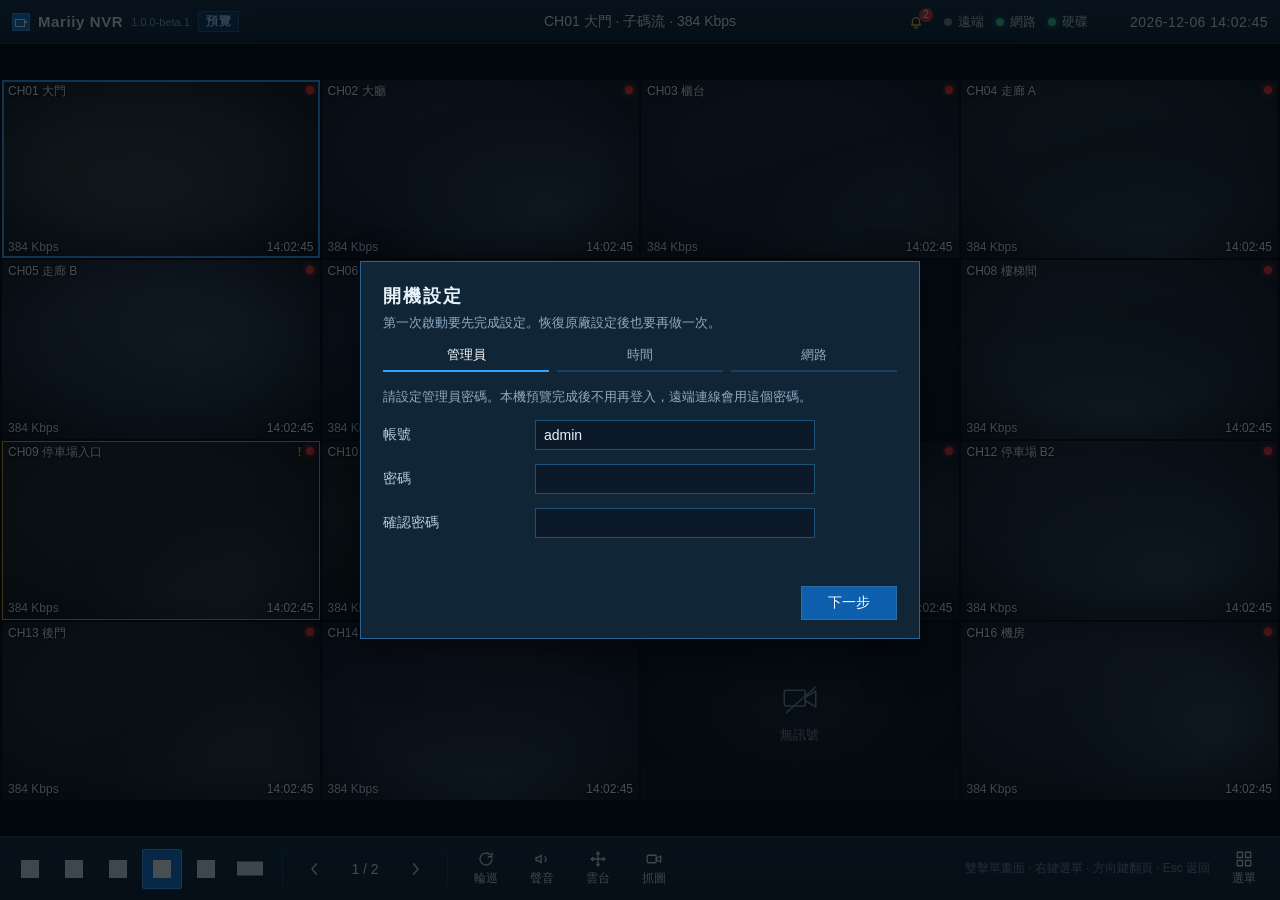
==== web/index.html @ af88f84b "Release 1.0.0-beta.1 web UI preview for mariiy_nvr_os. Co-authored-by: Cursor <cursoragent@cursor.co" ====
<!DOCTYPE html>
<html lang="zh-Hant">
<head>
  <meta charset="UTF-8">
  <meta name="viewport" content="width=device-width, initial-scale=1">
  <title>Mariiy NVR</title>
  <link rel="stylesheet" href="styles.css">
</head>
<body>
  <div class="app">
    <header class="topbar">
      <div class="brand">
        <span class="mark" aria-hidden="true"></span>
        <span id="deviceName">Mariiy NVR</span>
        <span class="version" id="versionLabel">1.0.0-beta.1</span>
        <em id="screenName">預覽</em>
      </div>
      <div class="current" id="current"></div>
      <div class="status">
        <button type="button" class="status-btn" id="alarmBtn" title="跳至警報通道">
          <svg viewBox="0 0 24 24" aria-hidden="true"><path d="M6 16h12l-1.2-2V11a4.8 4.8 0 0 0-9.6 0v3L6 16z"/><path d="M10 18a2 2 0 0 0 4 0"/></svg>
          <span class="badge" id="alarmCount">0</span>
        </button>
        <button type="button" class="pill" id="remotePill" title="遠端設定">
          <i class="dot ok" id="remoteDot"></i>遠端
        </button>
        <span class="pill"><i class="dot ok"></i>網路</span>
        <button type="button" class="pill" id="diskPill" title="錄影碟">
          <i class="dot ok" id="diskDot"></i>硬碟
        </button>
        <time class="clock" id="clock"></time>
      </div>
    </header>

    <div class="stage">
      <div class="wall" id="wall" data-layout="16"></div>
      <section class="page hidden" id="page"></section>
      <aside class="ptz hidden" id="ptz" aria-label="雲台">
        <div>
          <h2>雲台</h2>
          <div class="sub" id="ptzTitle"></div>
        </div>
        <div class="dpad">
          <button type="button" class="pad up" data-ptz="向上" aria-label="向上">↑</button>
          <button type="button" class="pad left" data-ptz="向左" aria-label="向左">←</button>
          <button type="button" class="pad home" data-ptz="復位">復位</button>
          <button type="button" class="pad right" data-ptz="向右" aria-label="向右">→</button>
          <button type="button" class="pad down" data-ptz="向下" aria-label="向下">↓</button>
        </div>
        <div class="label">變倍</div>
        <div class="row">
          <button type="button" class="pad grow" data-ptz="變倍縮小">−</button>
          <button type="button" class="pad grow" data-ptz="變倍放大">+</button>
        </div>
        <div class="label">聚焦</div>
        <div class="row">
          <button type="button" class="pad grow" data-ptz="聚焦近">近</button>
          <button type="button" class="pad grow" data-ptz="聚焦遠">遠</button>
        </div>
        <div class="label">預置點</div>
        <div class="presets" id="presets"></div>
        <button type="button" class="pad close-ptz" id="ptzClose">關閉</button>
      </aside>
    </div>

    <footer class="toolbar">
      <div class="bar-slot" id="liveTools">
      <div class="group" id="splits" role="group" aria-label="分割"></div>
      <i class="sep"></i>
      <div class="group">
        <button type="button" class="tool icon-only" id="prevBtn" aria-label="上一頁">
          <svg viewBox="0 0 24 24" aria-hidden="true"><path d="M14 5 L8 12 L14 19"/></svg>
        </button>
        <span class="page-label" id="pageLabel">1 / 2</span>
        <button type="button" class="tool icon-only" id="nextBtn" aria-label="下一頁">
          <svg viewBox="0 0 24 24" aria-hidden="true"><path d="M10 5 L16 12 L10 19"/></svg>
        </button>
      </div>
      <i class="sep"></i>
      <div class="group">
        <button type="button" class="tool stack" id="tourBtn">
          <svg viewBox="0 0 24 24" aria-hidden="true"><path d="M20 12a8 8 0 1 1-2.3-5.6"/><path d="M20 4v5h-5"/></svg>
          <span>輪巡</span>
        </button>
        <button type="button" class="tool stack" id="audioBtn">
          <svg viewBox="0 0 24 24" aria-hidden="true"><path d="M4 10h3l4-3v10l-4-3H4z"/><path d="M16 9a4 4 0 0 1 0 6"/></svg>
          <span>聲音</span>
        </button>
        <button type="button" class="tool stack" id="ptzBtn">
          <svg viewBox="0 0 24 24" aria-hidden="true"><path d="M12 3v18M3 12h18"/><path d="M12 3l-2 2.2M12 3l2 2.2M12 21l-2-2.2M12 21l2-2.2M3 12l2.2-2M3 12l2.2 2M21 12l-2.2-2M21 12l-2.2 2"/></svg>
          <span>雲台</span>
        </button>
        <button type="button" class="tool stack" id="shotBtn">
          <svg viewBox="0 0 24 24" aria-hidden="true"><rect x="3" y="7" width="12" height="10" rx="1.4"/><path d="M15 11l6-3v8l-6-3z"/></svg>
          <span>抓圖</span>
        </button>
      </div>
      <div class="hint">雙擊單畫面 · 右鍵選單 · 方向鍵翻頁 · Esc 返回</div>
      </div>
      <div class="bar-slot hidden" id="pageTools">
        <button type="button" class="tool back-live" id="backLive">返回預覽</button>
        <div class="hint" id="pageHint"></div>
      </div>
      <button type="button" class="tool stack" id="menuBtn">
        <svg viewBox="0 0 24 24" aria-hidden="true"><rect x="3" y="3" width="7" height="7"/><rect x="14" y="3" width="7" height="7"/><rect x="3" y="14" width="7" height="7"/><rect x="14" y="14" width="7" height="7"/></svg>
        <span>選單</span>
      </button>
    </footer>
  </div>

  <div class="overlay hidden" id="menu">
    <div class="menu-card">
      <div class="menu-title">主選單</div>
      <div class="menu-grid">
        <button type="button" class="menu-item on" id="goLive">
          <svg viewBox="0 0 24 24" aria-hidden="true"><rect x="3" y="3" width="8" height="8"/><rect x="13" y="3" width="8" height="8"/><rect x="3" y="13" width="8" height="8"/><rect x="13" y="13" width="8" height="8"/></svg>
          預覽
        </button>
        <button type="button" class="menu-item" id="goPlayback">
          <svg viewBox="0 0 24 24" aria-hidden="true"><path d="M8 5v14l12-7z"/></svg>
          回放
        </button>
        <button type="button" class="menu-item" id="goPictures">
          <svg viewBox="0 0 24 24" aria-hidden="true"><rect x="3" y="5" width="18" height="14" rx="1.5"/><path d="M3 16l5-4 4 3 3-2 6 4"/></svg>
          圖片
        </button>
        <button type="button" class="menu-item" id="goSettings">
          <svg viewBox="0 0 24 24" aria-hidden="true"><circle cx="12" cy="12" r="3"/><path d="M12 3v2.2M12 18.8V21M3 12h2.2M18.8 12H21M5.6 5.6l1.6 1.6M16.8 16.8l1.6 1.6M18.4 5.6l-1.6 1.6M7.2 16.8l-1.6 1.6"/></svg>
          設定
        </button>
        <button type="button" class="menu-item" id="goPower">
          <svg viewBox="0 0 24 24" aria-hidden="true"><path d="M12 3v8"/><path d="M7 6.2a8 8 0 1 0 10 0"/></svg>
          關機
        </button>
      </div>
    </div>
  </div>

  <div class="overlay hidden" id="confirm">
    <div class="dialog" role="alertdialog" aria-labelledby="confirmTitle">
      <h2 id="confirmTitle">關閉主機</h2>
      <p id="confirmText">確定要關閉 Mariiy NVR？</p>
      <div class="dialog-actions">
        <button type="button" class="primary" id="confirmOk">確定</button>
        <button type="button" class="ghost" id="confirmCancel">取消</button>
      </div>
    </div>
  </div>

  <div class="overlay hidden" id="viewer">
    <div class="viewer-card">
      <div class="viewer-frame" id="viewerFrame"></div>
      <div class="viewer-meta" id="viewerMeta"></div>
      <div class="dialog-actions">
        <button type="button" class="ghost" id="viewerDelete">刪除</button>
        <button type="button" class="primary" id="viewerClose">關閉</button>
      </div>
    </div>
  </div>

  <div class="overlay wizard hidden" id="wizard"></div>
  <div class="overlay lock hidden" id="lock"></div>
  <div class="overlay firmware hidden" id="firmware">
    <div class="dialog" role="status">
      <h2>更新韌體</h2>
      <p id="firmwareText">正在寫入 mariiy_nvr_os</p>
      <div class="meter"><i id="firmwareBar"></i></div>
    </div>
  </div>

  <div class="toast" id="toast" role="status"></div>
  <script src="qrcode.js"></script>
  <script src="app.js"></script>
</body>
</html>
---- web/styles.css ----
:root {
  color-scheme: dark;
  --bg: #071018;
  --bar: #0d1c2c;
  --line: #16344d;
  --text: #e7f2fb;
  --muted: #8eabc2;
  --accent: #0d74d4;
  --accent-2: #2ea2ff;
  --tile: #000;
  --alarm: #ffb020;
  --rec: #ff3030;
  font-family: "Microsoft JhengHei", "Noto Sans CJK TC", "Noto Sans TC", "PingFang TC", "WenQuanYi Micro Hei", sans-serif;
}

* { box-sizing: border-box; }

html, body {
  margin: 0;
  height: 100%;
  overflow: hidden;
  background: var(--bg);
  color: var(--text);
  user-select: none;
}

button {
  font-family: inherit;
  color: inherit;
  cursor: pointer;
}

button:disabled {
  cursor: default;
  opacity: 0.38;
}

.app {
  height: 100%;
  display: flex;
  flex-direction: column;
  animation: fade 0.25s ease;
}

@keyframes fade {
  from { opacity: 0; }
}

.topbar {
  height: 44px;
  flex: none;
  display: flex;
  align-items: center;
  justify-content: space-between;
  gap: 16px;
  padding: 0 12px;
  background: linear-gradient(#12283c, var(--bar));
  border-bottom: 1px solid var(--line);
  position: relative;
}

.brand {
  display: flex;
  align-items: center;
  gap: 8px;
  font-size: 15px;
  font-weight: 700;
  letter-spacing: 0.04em;
  z-index: 1;
}

.brand em {
  font-style: normal;
  font-weight: 600;
  font-size: 12px;
  color: #b7deff;
  border: 1px solid #1d5f93;
  background: #0c3358;
  padding: 1px 7px;
}

.brand .version {
  font-size: 11px;
  font-weight: 400;
  letter-spacing: 0;
  color: #8eabc2;
}

.mark {
  width: 18px;
  height: 18px;
  background: var(--accent);
  position: relative;
  box-shadow: inset 0 0 0 1px rgba(255, 255, 255, 0.2);
}

.mark::before {
  content: "";
  position: absolute;
  left: 3px;
  top: 6px;
  width: 8px;
  height: 6px;
  border: 1.5px solid #fff;
}

.mark::after {
  content: "";
  position: absolute;
  right: 2px;
  top: 7px;
  border-left: 4px solid #fff;
  border-top: 2.5px solid transparent;
  border-bottom: 2.5px solid transparent;
}

.current {
  position: absolute;
  left: 50%;
  transform: translateX(-50%);
  font-size: 14px;
  white-space: nowrap;
  color: #f3f9ff;
  text-shadow: 0 1px 2px rgba(0, 0, 0, 0.45);
}

.status {
  display: flex;
  align-items: center;
  gap: 12px;
  z-index: 1;
}

.status-btn {
  position: relative;
  width: 32px;
  height: 32px;
  display: grid;
  place-items: center;
  background: transparent;
  border: 1px solid transparent;
  color: var(--muted);
}

.status-btn svg,
.tool svg,
.menu-item svg {
  width: 18px;
  height: 18px;
  fill: none;
  stroke: currentColor;
  stroke-width: 1.7;
  stroke-linejoin: round;
  stroke-linecap: round;
}

.menu-item svg { width: 28px; height: 28px; }

.status-btn.live {
  color: var(--alarm);
  animation: blink 1.1s steps(1) infinite;
}

@keyframes blink {
  50% { opacity: 0.25; }
}

.badge {
  position: absolute;
  top: 1px;
  right: -2px;
  min-width: 14px;
  height: 14px;
  padding: 0 3px;
  border-radius: 8px;
  background: #d23b2f;
  color: #fff;
  font-size: 10px;
  line-height: 14px;
  text-align: center;
}

.badge.empty { display: none; }

.pill {
  display: inline-flex;
  align-items: center;
  gap: 6px;
  color: #c5d9ea;
  font-size: 13px;
}

button.pill {
  background: transparent;
  border: 0;
  padding: 0;
}

button.pill:hover { color: #fff; }

.dot {
  width: 8px;
  height: 8px;
  border-radius: 50%;
  background: #6d8294;
}

.dot.ok {
  background: #35d08a;
  box-shadow: 0 0 6px rgba(53, 208, 138, 0.7);
}

.clock {
  font-variant-numeric: tabular-nums;
  font-size: 14px;
  letter-spacing: 0.03em;
  min-width: 168px;
  text-align: right;
}

.stage {
  flex: 1;
  min-height: 0;
  display: flex;
  background: #000;
}

.wall {
  flex: 1;
  min-width: 0;
  min-height: 0;
  display: grid;
  gap: 2px;
  padding: 2px;
  background: #000;
  place-content: center;
}

.tile {
  position: relative;
  width: 100%;
  height: 100%;
  min-width: 0;
  min-height: 0;
  overflow: hidden;
  background: #05080c;
  cursor: pointer;
}

.tile.empty { cursor: default; }

.tile.selected { z-index: 1; }

.tile.alarm::after,
.tile.selected::after {
  content: "";
  position: absolute;
  inset: 0;
  z-index: 4;
  pointer-events: none;
}

.tile.alarm::after { box-shadow: inset 0 0 0 1px #e0a030; }
.tile.selected::after { box-shadow: inset 0 0 0 2px var(--accent-2); }
.tile.alarm.selected::after {
  box-shadow: inset 0 0 0 2px var(--accent-2), inset 0 0 0 4px rgba(224, 160, 48, 0.95);
}

.scene {
  position: absolute;
  inset: 0;
  background:
    radial-gradient(ellipse at var(--px) var(--py), rgba(150, 186, 210, 0.2), transparent 46%),
    linear-gradient(165deg, var(--sky), #0c141c 58%, var(--ground));
  background-size: 160% 160%;
  animation: drift 18s ease-in-out infinite;
}

.scene::after {
  content: "";
  position: absolute;
  inset: 0;
  background: radial-gradient(ellipse at center, transparent 50%, rgba(0, 0, 0, 0.55) 100%);
}

@keyframes drift {
  0%, 100% { background-position: 30% 40%; }
  50% { background-position: 70% 55%; }
}

.sim-tag {
  position: absolute;
  left: 50%;
  top: 46%;
  transform: translate(-50%, -50%);
  color: rgba(255, 255, 255, 0.42);
  font-size: 20px;
  letter-spacing: 0.24em;
}

.tile.ir .scene,
.player.ir,
.thumb.ir,
.viewer-frame.ir {
  filter: grayscale(0.35) sepia(0.55) hue-rotate(58deg) saturate(0.65) brightness(0.86);
}

.placeholder {
  position: absolute;
  inset: 0;
  display: flex;
  flex-direction: column;
  align-items: center;
  justify-content: center;
  gap: 6px;
  color: #7f93a6;
  background:
    radial-gradient(ellipse at center, #121a22 0%, #070b10 72%);
  font-size: 13px;
}

.placeholder svg {
  width: 42px;
  height: 42px;
  stroke: currentColor;
  fill: none;
  stroke-width: 1.7;
}

.osd-name,
.osd-rate,
.osd-time,
.osd-alarm,
.speaker {
  position: absolute;
  z-index: 5;
  color: #fff;
  font-size: 12px;
  line-height: 1.2;
  text-shadow: 0 1px 2px #000, 0 0 4px #000;
  pointer-events: none;
}

.osd-name {
  left: 6px;
  top: 4px;
  max-width: calc(100% - 28px);
  overflow: hidden;
  text-overflow: ellipsis;
  white-space: nowrap;
}

.osd-alarm {
  top: 4px;
  right: 18px;
  color: var(--alarm);
  font-weight: 800;
}

.osd-rec {
  position: absolute;
  z-index: 5;
  right: 6px;
  top: 6px;
  width: 8px;
  height: 8px;
  border-radius: 50%;
  background: var(--rec);
  box-shadow: 0 0 6px var(--rec);
}

.osd-rate { left: 6px; bottom: 4px; color: #d5e8f6; }
.osd-time { right: 6px; bottom: 4px; font-variant-numeric: tabular-nums; }

.speaker {
  left: 6px;
  bottom: 22px;
  width: 14px;
  height: 14px;
}

.speaker svg {
  width: 14px;
  height: 14px;
  fill: none;
  stroke: #fff;
  stroke-width: 1.8;
}

.wall[data-layout="25"] .osd-rate,
.wall[data-layout="32"] .osd-rate,
.wall[data-layout="25"] .osd-time,
.wall[data-layout="32"] .osd-time,
.wall[data-layout="25"] .speaker,
.wall[data-layout="32"] .speaker { display: none; }

.wall[data-layout="32"] .osd-name,
.wall[data-layout="25"] .osd-name { font-size: 11px; }

.wall[data-layout="32"] .placeholder,
.wall[data-layout="25"] .placeholder { font-size: 12px; gap: 2px; }

.wall[data-layout="32"] .placeholder svg,
.wall[data-layout="25"] .placeholder svg { width: 26px; height: 26px; }

.ptz {
  width: 228px;
  flex: none;
  display: flex;
  flex-direction: column;
  gap: 8px;
  padding: 12px;
  background: #0c1a28;
  border-left: 1px solid var(--line);
}

.ptz h2 { margin: 0; font-size: 15px; }
.ptz .sub { margin-top: 3px; color: var(--muted); font-size: 12px; }
.ptz .label { color: var(--muted); font-size: 12px; }

.dpad {
  display: grid;
  grid-template-columns: repeat(3, 42px);
  grid-template-rows: repeat(3, 36px);
  gap: 4px;
  justify-content: center;
  margin: 4px 0;
}

.dpad .up { grid-area: 1 / 2; }
.dpad .left { grid-area: 2 / 1; }
.dpad .home { grid-area: 2 / 2; font-size: 12px; }
.dpad .right { grid-area: 2 / 3; }
.dpad .down { grid-area: 3 / 2; }

.pad {
  border: 1px solid #1e5278;
  background: #10283c;
  color: #e7f3fc;
  border-radius: 2px;
  font-size: 16px;
}

.pad:hover { background: #0e6ec8; }

.row { display: flex; gap: 6px; }
.pad.grow { flex: 1; height: 34px; }
.presets { display: grid; grid-template-columns: repeat(4, 1fr); gap: 6px; }
.presets .pad { height: 32px; font-size: 13px; }
.close-ptz { margin-top: 8px; width: 100%; height: 34px; }

.toolbar {
  height: 64px;
  flex: none;
  display: flex;
  align-items: center;
  gap: 8px;
  padding: 0 10px;
  background: linear-gradient(#10263a, #0c1a28);
  border-top: 1px solid var(--line);
  box-shadow: inset 0 1px 0 rgba(255, 255, 255, 0.04);
}

.group { display: flex; align-items: center; gap: 4px; }

.sep {
  width: 1px;
  height: 32px;
  background: #1e3d56;
  margin: 0 4px;
}

.tool {
  display: inline-flex;
  align-items: center;
  justify-content: center;
  gap: 4px;
  height: 40px;
  min-width: 40px;
  padding: 0 6px;
  color: #d5e6f3;
  background: transparent;
  border: 1px solid transparent;
  border-radius: 2px;
  font-size: 12px;
}

.tool.stack {
  flex-direction: column;
  width: 52px;
  height: 50px;
  gap: 2px;
}

.tool.icon-only { width: 36px; }

.tool:hover:not(:disabled) { background: #16344c; }

.tool.active {
  color: #fff;
  background: var(--accent);
  border-color: #49a8ef;
}

.tool svg { width: 18px; height: 18px; }

.split-icon { width: 18px; height: 18px; display: block; }
.split-icon.wide { width: 28px; height: 15px; }
.split-icon rect { fill: currentColor; }

.page-label {
  min-width: 52px;
  text-align: center;
  font-variant-numeric: tabular-nums;
  font-size: 14px;
}

.hint {
  margin-left: auto;
  color: #6e8aa3;
  font-size: 12px;
  white-space: nowrap;
}

.overlay {
  position: fixed;
  inset: 0;
  z-index: 30;
  background: rgba(4, 10, 16, 0.72);
  display: flex;
  align-items: center;
  justify-content: center;
}

.wizard { z-index: 35; }
.firmware { z-index: 40; }
.lock { z-index: 50; }

.hidden { display: none !important; }

.menu-card { text-align: center; }

.menu-title {
  margin-bottom: 18px;
  letter-spacing: 0.28em;
  color: #d7ebf8;
}

.menu-grid { display: flex; gap: 18px; }

.menu-item {
  position: static;
  flex: none;
  width: 112px;
  height: 124px;
  display: flex;
  flex-direction: column;
  align-items: center;
  justify-content: center;
  gap: 10px;
  background: #10283d;
  border: 1px solid #1d5684;
  color: #e7f3fc;
  font-size: 16px;
  transform: none;
}

.menu-item:hover { background: #16466e; }
.menu-item.on { background: #0d6ec4; border-color: #62b6ff; }

.dialog {
  width: min(440px, calc(100vw - 32px));
  padding: 22px 22px 18px;
  background: #102536;
  border: 1px solid #2a6494;
  box-shadow: 0 16px 40px rgba(0, 0, 0, 0.45);
}

.dialog h2 { margin: 0 0 8px; font-size: 18px; }
.dialog p { margin: 0 0 18px; color: #c5d8e8; }

.dialog-actions { display: flex; justify-content: flex-end; gap: 8px; }

.dialog .primary,
.dialog .ghost {
  min-width: 88px;
  height: 34px;
  border: 1px solid #2c6ea3;
  font-size: 14px;
}

.dialog .primary { background: #0e5fae; color: #fff; }
.dialog .ghost { background: transparent; color: #d5e6f5; }

.context {
  position: fixed;
  z-index: 25;
  min-width: 148px;
  padding: 4px;
  background: #102536;
  border: 1px solid #2a5d86;
  box-shadow: 0 10px 28px rgba(0, 0, 0, 0.5);
}

.context button {
  display: block;
  width: 100%;
  text-align: left;
  background: transparent;
  border: 0;
  color: #e7f3fc;
  font-size: 13px;
  padding: 7px 10px;
}

.context button:hover:not(:disabled) { background: #0e6ec8; }

.toast {
  position: fixed;
  left: 50%;
  top: 56px;
  transform: translateX(-50%);
  z-index: 40;
  padding: 8px 14px;
  background: rgba(8, 24, 40, 0.94);
  border: 1px solid #2a6494;
  color: #fff;
  font-size: 13px;
  opacity: 0;
  pointer-events: none;
  transition: opacity 0.2s;
}

.toast.show { opacity: 1; }

.bar-slot {
  display: flex;
  align-items: center;
  gap: 8px;
  flex: 1;
  min-width: 0;
}

.back-live {
  width: auto;
  padding: 0 12px;
  font-size: 13px;
}

.page {
  flex: 1;
  min-width: 0;
  min-height: 0;
  display: flex;
  background: #071018;
}

.play,
.settings {
  flex: 1;
  min-width: 0;
  min-height: 0;
  display: flex;
}

.ch-list,
.side-nav {
  width: 220px;
  flex: none;
  overflow: auto;
  background: #0c1a28;
  border-right: 1px solid var(--line);
}

.pane-title,
.side-nav .nav-label {
  padding: 12px 14px 8px;
  color: var(--muted);
  font-size: 12px;
}

.ch-item,
.side-nav button {
  display: flex;
  align-items: center;
  gap: 8px;
  width: 100%;
  padding: 8px 14px;
  background: transparent;
  border: 0;
  color: #d7e7f5;
  text-align: left;
  font-size: 13px;
}

.ch-item.off { color: #70889c; }
.ch-item.active,
.side-nav button.active { background: #0e5fae; color: #fff; }
.ch-item:hover,
.side-nav button:hover { background: #16344c; }
.ch-item.active:hover,
.side-nav button.active:hover { background: #0e5fae; }
.side-nav button { padding-left: 22px; }
.side-nav .nav-label { cursor: default; letter-spacing: 0.12em; }

.rec-dot {
  width: 8px;
  height: 8px;
  border-radius: 50%;
  background: var(--rec);
  flex: none;
}

.rec-dot.idle { background: #3d5164; }

.play-main {
  flex: 1;
  min-width: 0;
  display: flex;
  flex-direction: column;
}

.player-wrap {
  flex: 1;
  min-height: 0;
  display: flex;
  align-items: center;
  justify-content: center;
  background: #000;
  container-type: size;
}

.player,
.viewer-frame,
.thumb {
  position: relative;
  background:
    radial-gradient(ellipse at 40% 40%, rgba(150, 186, 210, 0.2), transparent 46%),
    linear-gradient(165deg, var(--sky, #1a2a36), #0c141c 58%, var(--ground, #101610));
  overflow: hidden;
}

.player {
  width: min(100cqw, calc(100cqh * 16 / 9));
  aspect-ratio: 16 / 9;
}

.player-empty {
  position: absolute;
  inset: 0;
  display: grid;
  place-items: center;
  color: #8ea6ba;
  background: #070b10;
}

.timeline {
  flex: none;
  height: 108px;
  padding: 10px 14px 8px;
  border-top: 1px solid var(--line);
  background: #0c1a28;
}

.time-tools {
  display: flex;
  align-items: center;
  gap: 12px;
  margin-bottom: 8px;
  font-variant-numeric: tabular-nums;
}

.track {
  position: relative;
  height: 22px;
  background: #071018;
  border: 1px solid #1a3c58;
  cursor: pointer;
}

.seg {
  position: absolute;
  top: 3px;
  bottom: 3px;
  background: #1c8f58;
}

.seg.alarm { background: #d64545; }

.head {
  position: absolute;
  top: 0;
  bottom: 0;
  width: 2px;
  margin-left: -1px;
  background: #fff;
  pointer-events: none;
}

.scale {
  display: flex;
  justify-content: space-between;
  margin-top: 4px;
  color: #7f97ad;
  font-size: 11px;
  font-variant-numeric: tabular-nums;
}

.pics {
  flex: 1;
  min-height: 0;
  overflow: auto;
  display: grid;
  grid-template-columns: repeat(auto-fill, minmax(220px, 1fr));
  gap: 12px;
  padding: 14px;
  align-content: start;
}

.pic {
  display: block;
  padding: 0;
  background: #0c1a28;
  border: 1px solid #1d3e5c;
  color: inherit;
  text-align: left;
}

.pic:hover { border-color: #3d8fd4; }

.thumb { aspect-ratio: 16 / 9; }

.pic-meta {
  display: flex;
  align-items: center;
  gap: 8px;
  padding: 8px 10px;
  font-size: 12px;
}

.pic-meta div {
  min-width: 0;
  display: flex;
  flex-direction: column;
  gap: 2px;
}

.pic-meta b {
  font-weight: 600;
  overflow: hidden;
  text-overflow: ellipsis;
  white-space: nowrap;
}

.pic-meta span { color: #8eabc2; white-space: nowrap; }

.pic-del {
  margin-left: auto;
  flex: none;
  color: #9ec9ee;
}

.pic-del:hover { color: #fff; }

.empty-page {
  grid-column: 1 / -1;
  margin: auto;
  padding: 48px 16px;
  text-align: center;
  color: #8eabc2;
}

.settings-body {
  flex: 1;
  min-width: 0;
  overflow: auto;
  padding: 16px 18px 24px;
}

.grid-table {
  width: 100%;
  border-collapse: collapse;
  font-size: 13px;
}

.grid-table th,
.grid-table td {
  padding: 8px 10px;
  border-bottom: 1px solid #16344d;
  text-align: left;
  white-space: nowrap;
}

.grid-table th {
  position: sticky;
  top: 0;
  background: #102233;
  color: #9ec0d8;
  font-weight: 600;
}

.grid-table tr.excluded td { color: #8eabc2; }

.settings-body .grid-table + .field { margin-top: 16px; }

.grid-table input[type="text"],
.field input[type="text"],
.field input[type="password"],
.field select,
.choice select {
  height: 30px;
  padding: 0 8px;
  background: #0b1928;
  border: 1px solid #1e5278;
  color: #e7f2fb;
  font: inherit;
}

.grid-table input[type="text"] { width: 148px; }

.choice {
  display: flex;
  flex-wrap: wrap;
  gap: 8px;
}

.choice button {
  min-width: 92px;
  height: 34px;
  padding: 0 10px;
  background: #10283c;
  border: 1px solid #1e5278;
  color: #d7e7f5;
  white-space: nowrap;
}

.choice button.active {
  background: #0e5fae;
  border-color: #49a8ef;
  color: #fff;
}

.field {
  display: flex;
  align-items: center;
  gap: 16px;
  margin-bottom: 14px;
  font-size: 14px;
}

.field span { width: 136px; color: #b7cde0; flex: none; }

.field input:disabled,
.field select:disabled { opacity: 0.5; }

.field input::placeholder { color: #6e8aa3; }

.check-line {
  display: flex;
  align-items: center;
  gap: 8px;
  white-space: nowrap;
}

.field input[type="text"].wide,
.field input[type="password"].wide,
.field input[type="file"].wide,
.field select.wide { width: 280px; }

.field input[type="file"] {
  padding: 4px 0;
  border: 0;
  background: transparent;
  color: #d7e7f5;
}

.field .ext {
  color: #49a8ef;
  font-size: 13px;
  word-break: break-all;
}

.file-pick .ghost {
  min-width: 96px;
  height: 34px;
}

.grid-table td.wrap { white-space: normal; }
.grid-table td.warn { color: #ffb020; }
.grid-table td.err { color: #ff8d8d; }

.meter {
  height: 8px;
  margin-top: 12px;
  background: #0b1928;
  border: 1px solid #1e5278;
}

.meter i {
  display: block;
  width: 0;
  height: 100%;
  background: #2ea2ff;
}

.form-error {
  min-height: 18px;
  margin: 8px 0 0;
  color: #ff8d8d;
  font-size: 13px;
}

.wizard-card {
  width: min(560px, calc(100vw - 32px));
  padding: 22px 22px 18px;
  background: #102536;
  border: 1px solid #2a6494;
  box-shadow: 0 16px 40px rgba(0, 0, 0, 0.45);
}

.wizard-card h2 { margin: 0 0 6px; font-size: 18px; letter-spacing: 0.12em; }

.wizard-steps {
  display: flex;
  gap: 8px;
  margin: 14px 0 16px;
}

.wizard-steps span {
  flex: 1;
  padding-bottom: 6px;
  border-bottom: 2px solid #1d3e5c;
  color: #8eabc2;
  font-size: 13px;
  text-align: center;
}

.wizard-steps span.on { color: #fff; border-color: #2ea2ff; }

.wizard-actions,
.form-actions {
  display: flex;
  justify-content: flex-end;
  gap: 8px;
  margin-top: 16px;
}

.wizard-card .primary,
.wizard-card .ghost,
.settings-body .primary,
.settings-body .ghost {
  min-width: 96px;
  height: 34px;
  padding: 0 12px;
  border: 1px solid #2c6ea3;
  font-size: 14px;
}

.wizard-card .primary,
.settings-body .primary { background: #0e5fae; color: #fff; }

.wizard-card .ghost,
.settings-body .ghost { background: transparent; color: #d5e6f5; }

.settings-body .danger { border-color: #a24b4b; color: #ffb4b4; }

.note {
  margin: 0 0 14px;
  color: #8eabc2;
  font-size: 13px;
}

.steps {
  margin: 0 0 16px;
  padding-left: 22px;
  color: #d7e7f5;
  font-size: 13px;
  line-height: 1.7;
}

.steps li { margin: 4px 0; }

.qr-block {
  display: flex;
  align-items: flex-start;
  gap: 16px;
  margin: 6px 0 8px;
}

.qr-frame {
  width: 148px;
  height: 148px;
  flex: none;
  background: #fff;
  border-radius: 4px;
  overflow: hidden;
}

.qr-frame svg { width: 148px; height: 148px; display: block; }

.qr-block p {
  margin: 0 0 8px;
  color: #d7e7f5;
  font-size: 14px;
}

.qr-block .steps { margin-bottom: 8px; }

.qr-link {
  color: #8eabc2;
  font-size: 12px;
  word-break: break-all;
}

.viewer-card {
  width: min(860px, calc(100vw - 48px));
  padding: 16px;
  background: #102536;
  border: 1px solid #2a6494;
}

.viewer-frame {
  width: 100%;
  aspect-ratio: 16 / 9;
}

.viewer-meta {
  margin: 10px 0 14px;
  font-size: 14px;
}

input, select { user-select: text; }

@media (max-width: 1100px) {
  .hint { display: none; }
  .current { display: none; }
}
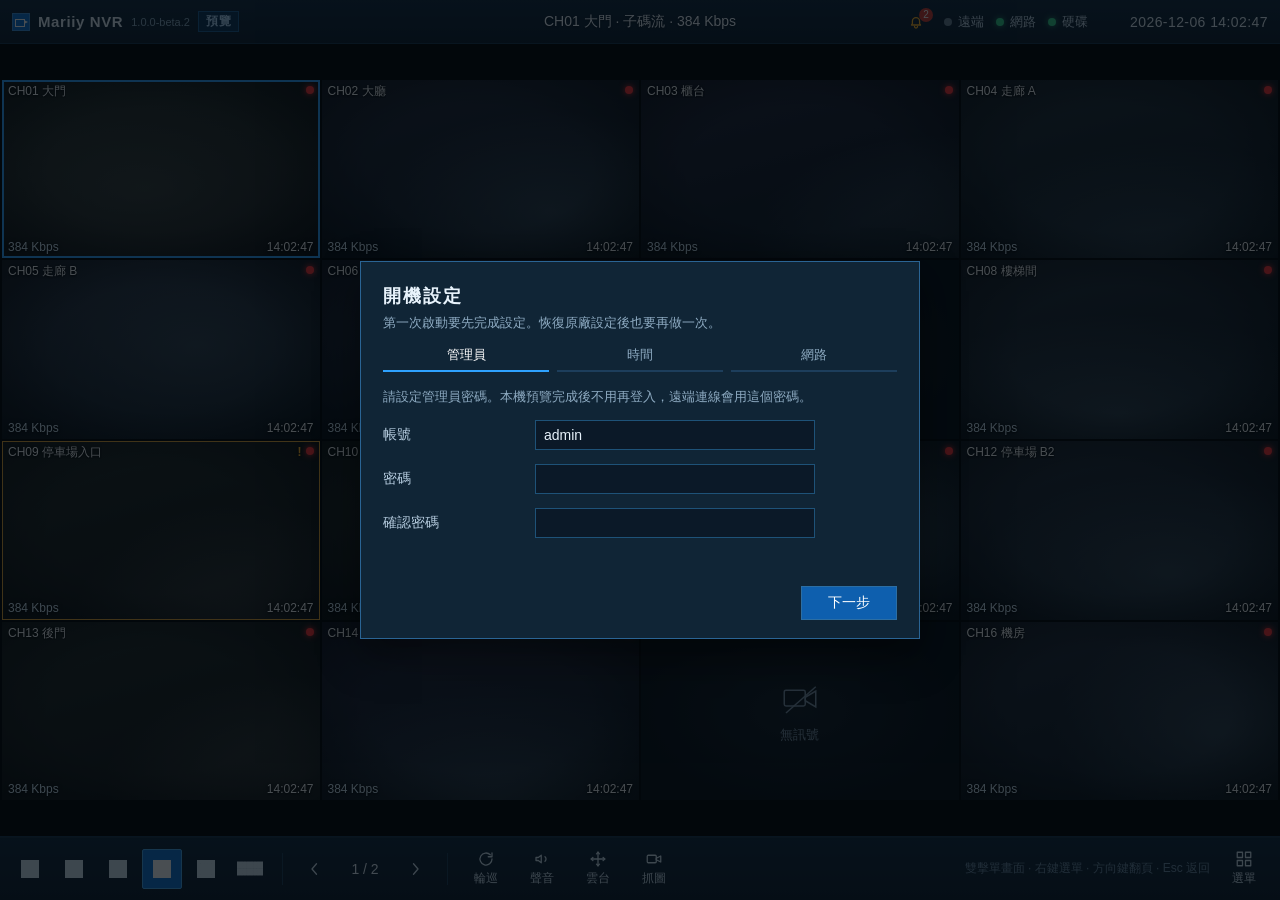
==== commit 22325952: "Ship 1.0.0-beta.2 complete offline appliance ISO with autostart and installer. Co-authored-by: Curso" ====
--- a/web/index.html
+++ b/web/index.html
@@ -12,7 +12,7 @@
       <div class="brand">
         <span class="mark" aria-hidden="true"></span>
         <span id="deviceName">Mariiy NVR</span>
-        <span class="version" id="versionLabel">1.0.0-beta.1</span>
+        <span class="version" id="versionLabel">1.0.0-beta.2</span>
         <em id="screenName">預覽</em>
       </div>
       <div class="current" id="current"></div>
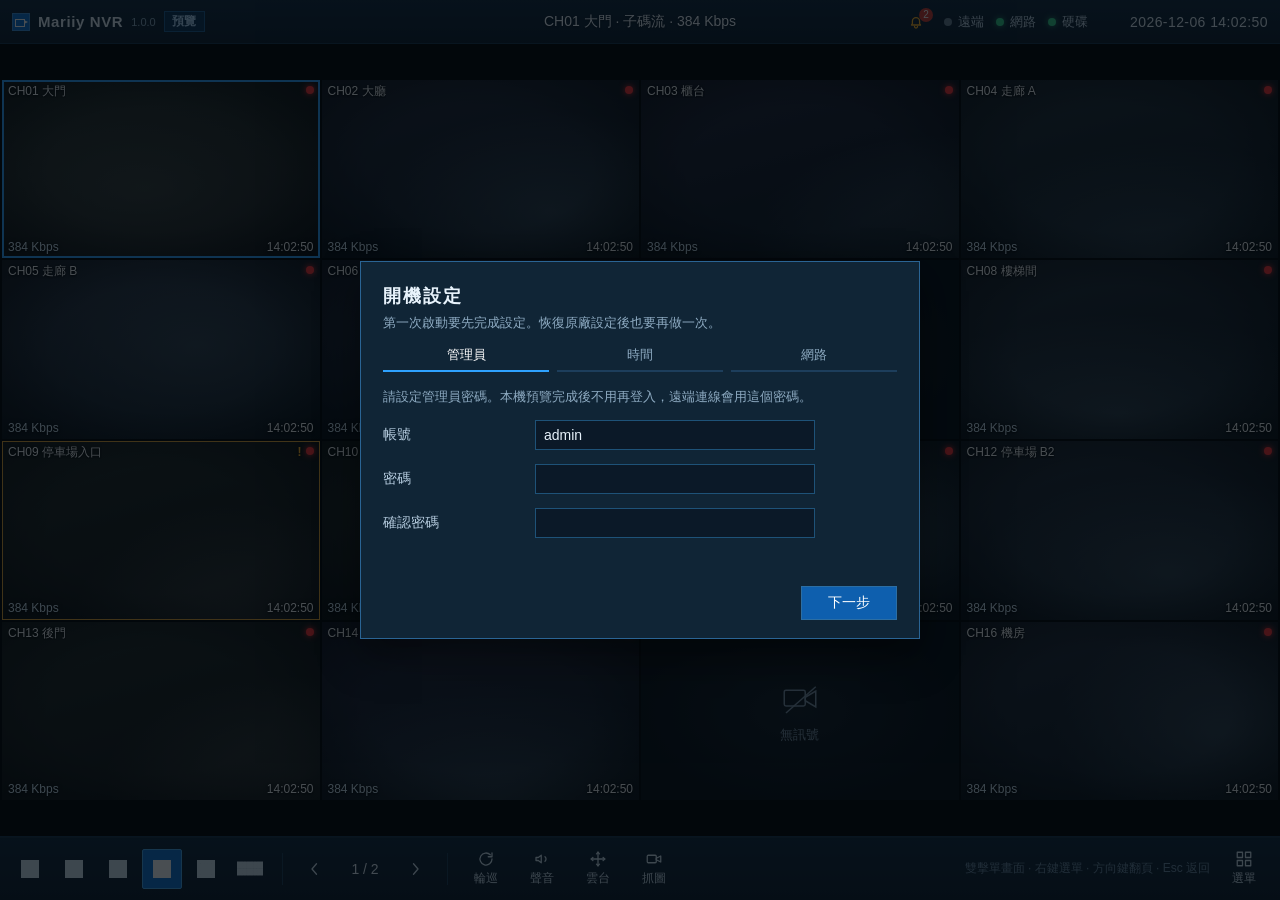
==== commit e7a9e706: "Release 1.0.0: complete offline installer ISO and fix boot, Xorg KMS, udev, multi-disk, and ONVIF ag" ====
--- a/web/index.html
+++ b/web/index.html
@@ -12,7 +12,7 @@
       <div class="brand">
         <span class="mark" aria-hidden="true"></span>
         <span id="deviceName">Mariiy NVR</span>
-        <span class="version" id="versionLabel">1.0.0-beta.2</span>
+        <span class="version" id="versionLabel">1.0.0</span>
         <em id="screenName">預覽</em>
       </div>
       <div class="current" id="current"></div>
@@ -170,6 +170,7 @@
 
   <div class="toast" id="toast" role="status"></div>
   <script src="qrcode.js"></script>
+  <script src="api.js"></script>
   <script src="app.js"></script>
 </body>
 </html>
--- a/web/styles.css
+++ b/web/styles.css
@@ -274,6 +274,24 @@
     linear-gradient(165deg, var(--sky), #0c141c 58%, var(--ground));
   background-size: 160% 160%;
   animation: drift 18s ease-in-out infinite;
+}
+
+.scene.live-stream {
+  animation: none;
+  background: #000;
+}
+
+.scene.live-stream::after {
+  display: none;
+}
+
+.stream-frame {
+  position: absolute;
+  inset: 0;
+  width: 100%;
+  height: 100%;
+  border: 0;
+  background: #000;
 }
 
 .scene::after {
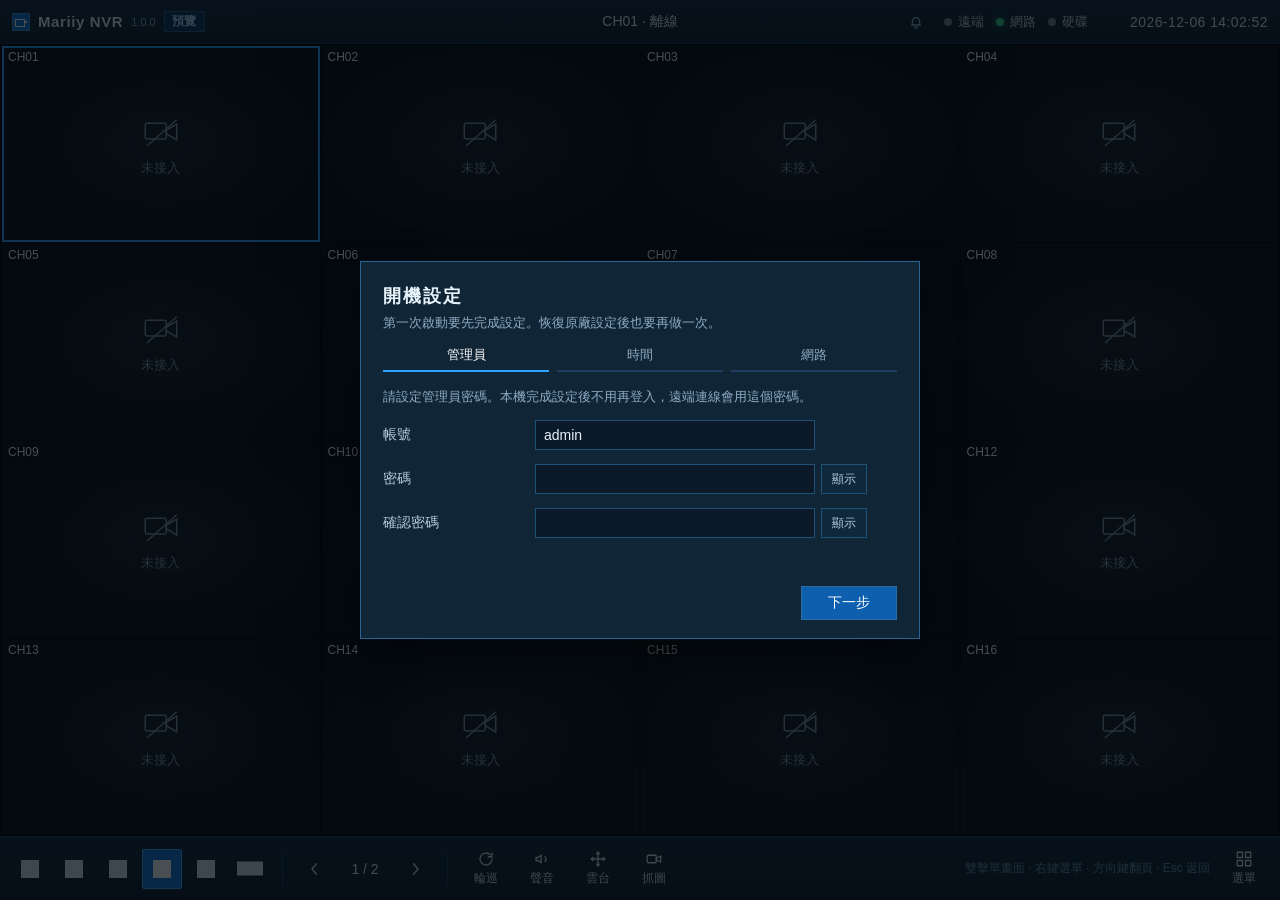
==== commit ab4e4b4a: "Make 1.0.0 a production installer: real channels, no password generator, and window-sized video wall" ====
--- a/web/index.html
+++ b/web/index.html
@@ -13,19 +13,21 @@
         <span class="mark" aria-hidden="true"></span>
         <span id="deviceName">Mariiy NVR</span>
         <span class="version" id="versionLabel">1.0.0</span>
-        <em id="screenName">預覽</em>
+        <em id="screenName">即時監看</em>
       </div>
       <div class="current" id="current"></div>
       <div class="status">
         <button type="button" class="status-btn" id="alarmBtn" title="跳至警報通道">
           <svg viewBox="0 0 24 24" aria-hidden="true"><path d="M6 16h12l-1.2-2V11a4.8 4.8 0 0 0-9.6 0v3L6 16z"/><path d="M10 18a2 2 0 0 0 4 0"/></svg>
-          <span class="badge" id="alarmCount">0</span>
+          <span class="badge empty" id="alarmCount">0</span>
         </button>
         <button type="button" class="pill" id="remotePill" title="遠端設定">
-          <i class="dot ok" id="remoteDot"></i>遠端
+          <i class="dot" id="remoteDot"></i>遠端
         </button>
-        <span class="pill"><i class="dot ok"></i>網路</span>
-        <button type="button" class="pill" id="diskPill" title="錄影碟">
+        <button type="button" class="pill" id="netPill" title="區域網路設定">
+          <i class="dot ok" id="netDot"></i>網路
+        </button>
+        <button type="button" class="pill" id="diskPill" title="硬碟狀態">
           <i class="dot ok" id="diskDot"></i>硬碟
         </button>
         <time class="clock" id="clock"></time>
@@ -98,7 +100,7 @@
       <div class="hint">雙擊單畫面 · 右鍵選單 · 方向鍵翻頁 · Esc 返回</div>
       </div>
       <div class="bar-slot hidden" id="pageTools">
-        <button type="button" class="tool back-live" id="backLive">返回預覽</button>
+        <button type="button" class="tool back-live" id="backLive">返回監看</button>
         <div class="hint" id="pageHint"></div>
       </div>
       <button type="button" class="tool stack" id="menuBtn">
@@ -114,7 +116,7 @@
       <div class="menu-grid">
         <button type="button" class="menu-item on" id="goLive">
           <svg viewBox="0 0 24 24" aria-hidden="true"><rect x="3" y="3" width="8" height="8"/><rect x="13" y="3" width="8" height="8"/><rect x="3" y="13" width="8" height="8"/><rect x="13" y="13" width="8" height="8"/></svg>
-          預覽
+          即時監看
         </button>
         <button type="button" class="menu-item" id="goPlayback">
           <svg viewBox="0 0 24 24" aria-hidden="true"><path d="M8 5v14l12-7z"/></svg>
--- a/web/styles.css
+++ b/web/styles.css
@@ -36,7 +36,9 @@
 }
 
 .app {
-  height: 100%;
+  width: 100vw;
+  height: 100vh;
+  height: 100dvh;
   display: flex;
   flex-direction: column;
   animation: fade 0.25s ease;
@@ -227,13 +229,15 @@
 
 .wall {
   flex: 1;
+  width: 100%;
+  height: 100%;
   min-width: 0;
   min-height: 0;
   display: grid;
   gap: 2px;
   padding: 2px;
   background: #000;
-  place-content: center;
+  place-content: stretch;
 }
 
 .tile {
@@ -752,15 +756,20 @@
 .viewer-frame,
 .thumb {
   position: relative;
-  background:
-    radial-gradient(ellipse at 40% 40%, rgba(150, 186, 210, 0.2), transparent 46%),
-    linear-gradient(165deg, var(--sky, #1a2a36), #0c141c 58%, var(--ground, #101610));
+  background: #05080c;
   overflow: hidden;
 }
 
 .player {
-  width: min(100cqw, calc(100cqh * 16 / 9));
-  aspect-ratio: 16 / 9;
+  width: 100%;
+  height: 100%;
+}
+
+.player video {
+  width: 100%;
+  height: 100%;
+  object-fit: contain;
+  background: #000;
 }
 
 .player-empty {
@@ -1030,10 +1039,33 @@
 
 .wizard-card {
   width: min(560px, calc(100vw - 32px));
+  max-height: calc(100vh - 32px);
+  overflow: auto;
   padding: 22px 22px 18px;
   background: #102536;
   border: 1px solid #2a6494;
   box-shadow: 0 16px 40px rgba(0, 0, 0, 0.45);
+}
+
+.pw-wrap {
+  display: inline-flex;
+  align-items: center;
+  gap: 8px;
+}
+
+.pw-toggle {
+  height: 30px;
+  padding: 0 10px;
+  background: #10283c;
+  border: 1px solid #1e5278;
+  color: #c5d9ea;
+  font-size: 12px;
+  white-space: nowrap;
+}
+
+.pw-toggle:hover {
+  background: #16344c;
+  color: #fff;
 }
 
 .wizard-card h2 { margin: 0 0 6px; font-size: 18px; letter-spacing: 0.12em; }
@@ -1149,6 +1181,32 @@
 
 input, select { user-select: text; }
 
+input::-ms-reveal,
+input::-ms-clear {
+  display: none;
+}
+
+.pw-wrap {
+  display: inline-flex;
+  align-items: center;
+  gap: 6px;
+}
+
+.pw-toggle {
+  height: 30px;
+  padding: 0 10px;
+  background: #10283c;
+  border: 1px solid #1e5278;
+  color: #b7cde0;
+  font-size: 12px;
+  white-space: nowrap;
+}
+
+.pw-toggle:hover {
+  background: #163a56;
+  color: #fff;
+}
+
 @media (max-width: 1100px) {
   .hint { display: none; }
   .current { display: none; }
